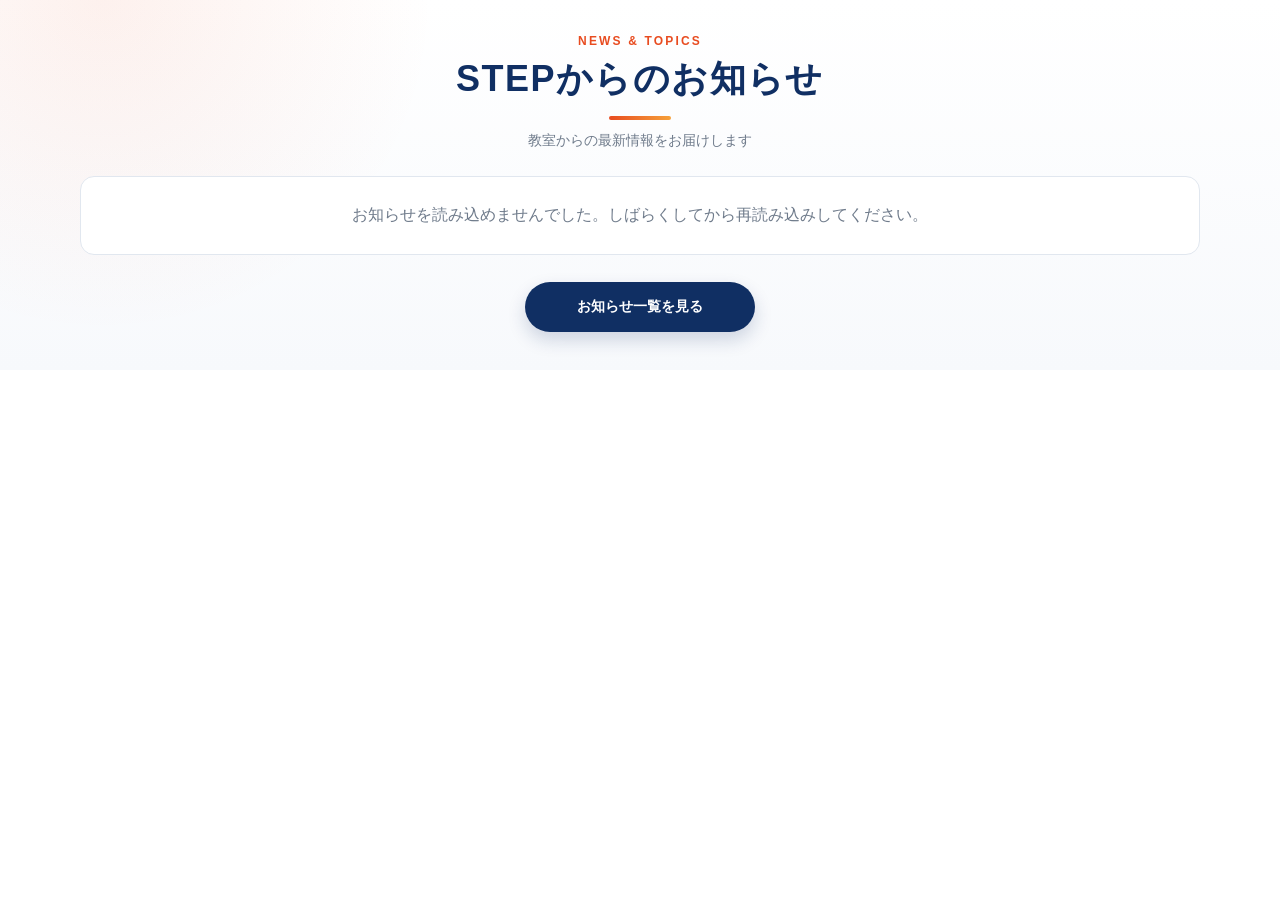
==== index.html @ c282bf86 "Add files via upload" ====
<!doctype html>
<html lang="ja">
<head>
  <meta charset="utf-8">
  <meta name="viewport" content="width=device-width, initial-scale=1, viewport-fit=cover">
  <meta name="color-scheme" content="light">
  <title>STEPからのお知らせ</title>
  <link rel="stylesheet" href="styles.css">
</head>
<body>
  <main class="news" aria-labelledby="news-title">
    <div class="news__inner">
      <header class="news__header">
        <p class="news__eyebrow">NEWS &amp; TOPICS</p>
        <h1 id="news-title" class="news__title">STEPからのお知らせ</h1>
        <p class="news__lead">教室からの最新情報をお届けします</p>
      </header>

      <div id="news-status" class="news__status" role="status">
        お知らせを読み込んでいます…
      </div>

      <section id="news-list" class="news__grid" aria-live="polite" aria-label="新着記事一覧"></section>

      <div class="news__footer">
        <a class="news__all" href="https://stepkobetsublog.blogspot.com/" target="_blank" rel="noopener noreferrer">
          お知らせ一覧を見る
        </a>
      </div>
    </div>
  </main>

  <script>
    window.STEP_NEWS_CONFIG = {
      blogUrl: "https://stepkobetsublog.blogspot.com",
      maxResults: 6,
      newDays: 5,
      summaryLength: 92
    };
  </script>
  <script src="app.js"></script>
</body>
</html>
---- styles.css ----
:root {
  --blue: #102f63;
  --blue-2: #174f91;
  --orange: #e84c20;
  --text: #233247;
  --muted: #6f7b8b;
  --line: #e1e7ef;
  --panel: #ffffff;
  --background: #f7f9fc;
}

* { box-sizing: border-box; }
html, body { margin: 0; padding: 0; background: transparent; }
body {
  font-family: -apple-system, BlinkMacSystemFont, "Segoe UI", "Noto Sans JP", "Hiragino Kaku Gothic ProN", Meiryo, sans-serif;
  color: var(--text);
  -webkit-font-smoothing: antialiased;
}

.news {
  width: 100%;
  min-height: 100%;
  padding: 34px 20px 38px;
  background:
    radial-gradient(circle at 8% 0%, rgba(232, 76, 32, .08), transparent 27%),
    linear-gradient(180deg, #fff 0%, var(--background) 100%);
}
.news__inner { width: min(1120px, 100%); margin: 0 auto; }
.news__header { margin-bottom: 26px; text-align: center; }
.news__eyebrow {
  margin: 0 0 7px;
  color: var(--orange);
  font-size: 12px;
  font-weight: 800;
  letter-spacing: .18em;
}
.news__title {
  margin: 0;
  color: var(--blue);
  font-size: clamp(25px, 3.4vw, 36px);
  line-height: 1.35;
  letter-spacing: .04em;
}
.news__title::after {
  content: "";
  display: block;
  width: 62px;
  height: 4px;
  margin: 12px auto 0;
  border-radius: 99px;
  background: linear-gradient(90deg, var(--orange), #f6a13a);
}
.news__lead { margin: 12px 0 0; color: var(--muted); font-size: 14px; }

.news__status {
  padding: 28px 18px;
  border: 1px solid var(--line);
  border-radius: 14px;
  background: #fff;
  color: var(--muted);
  text-align: center;
}
.news__status[hidden] { display: none; }
.news__grid {
  display: grid;
  grid-template-columns: repeat(3, minmax(0, 1fr));
  gap: 20px;
}
.card {
  min-width: 0;
  overflow: hidden;
  border: 1px solid var(--line);
  border-radius: 16px;
  background: var(--panel);
  box-shadow: 0 8px 25px rgba(16, 47, 99, .08);
  transition: transform .2s ease, box-shadow .2s ease;
}
.card:hover { transform: translateY(-3px); box-shadow: 0 14px 32px rgba(16, 47, 99, .14); }
.card__link { display: flex; flex-direction: column; height: 100%; color: inherit; text-decoration: none; }
.card__media {
  position: relative;
  aspect-ratio: 16 / 9;
  overflow: hidden;
  background: linear-gradient(135deg, #e8f0fb, #fff1e8);
}
.card__image { width: 100%; height: 100%; display: block; object-fit: cover; transition: transform .35s ease; }
.card:hover .card__image { transform: scale(1.035); }
.card__fallback {
  display: grid;
  width: 100%;
  height: 100%;
  place-items: center;
  color: var(--blue);
  font-size: 21px;
  font-weight: 900;
  letter-spacing: .1em;
}
.card__badge {
  position: absolute;
  top: 11px;
  left: 11px;
  padding: 6px 10px;
  border-radius: 999px;
  background: var(--orange);
  color: #fff;
  font-size: 11px;
  font-weight: 900;
  line-height: 1;
  box-shadow: 0 3px 11px rgba(0, 0, 0, .18);
}
.card__body { display: flex; flex: 1; flex-direction: column; padding: 17px 17px 18px; }
.card__date { margin-bottom: 8px; color: var(--muted); font-size: 12px; font-weight: 600; }
.card__title {
  display: -webkit-box;
  overflow: hidden;
  margin: 0 0 9px;
  color: var(--blue);
  font-size: 18px;
  line-height: 1.55;
  -webkit-box-orient: vertical;
  -webkit-line-clamp: 2;
}
.card__summary {
  display: -webkit-box;
  overflow: hidden;
  margin: 0 0 14px;
  color: #526075;
  font-size: 13px;
  line-height: 1.75;
  -webkit-box-orient: vertical;
  -webkit-line-clamp: 3;
}
.card__more { margin-top: auto; color: var(--blue-2); font-size: 13px; font-weight: 800; text-align: right; }
.card__more::after { content: " 〉"; }
.news__footer { margin-top: 27px; text-align: center; }
.news__all {
  display: inline-flex;
  min-width: 230px;
  min-height: 50px;
  align-items: center;
  justify-content: center;
  padding: 12px 25px;
  border-radius: 999px;
  background: var(--blue);
  color: #fff;
  font-size: 14px;
  font-weight: 800;
  text-decoration: none;
  box-shadow: 0 8px 18px rgba(16, 47, 99, .18);
}
.news__all:hover { background: var(--blue-2); }

@media (max-width: 840px) {
  .news { padding: 29px 16px 34px; }
  .news__grid { grid-template-columns: repeat(2, minmax(0, 1fr)); }
}
@media (max-width: 560px) {
  .news { padding: 24px 12px 28px; }
  .news__header { margin-bottom: 20px; }
  .news__lead { font-size: 13px; }
  .news__grid { grid-template-columns: 1fr; gap: 15px; }
  .card__body { padding: 15px 15px 16px; }
  .card__title { font-size: 17px; }
}
@media (prefers-reduced-motion: reduce) {
  .card, .card__image { transition: none; }
}
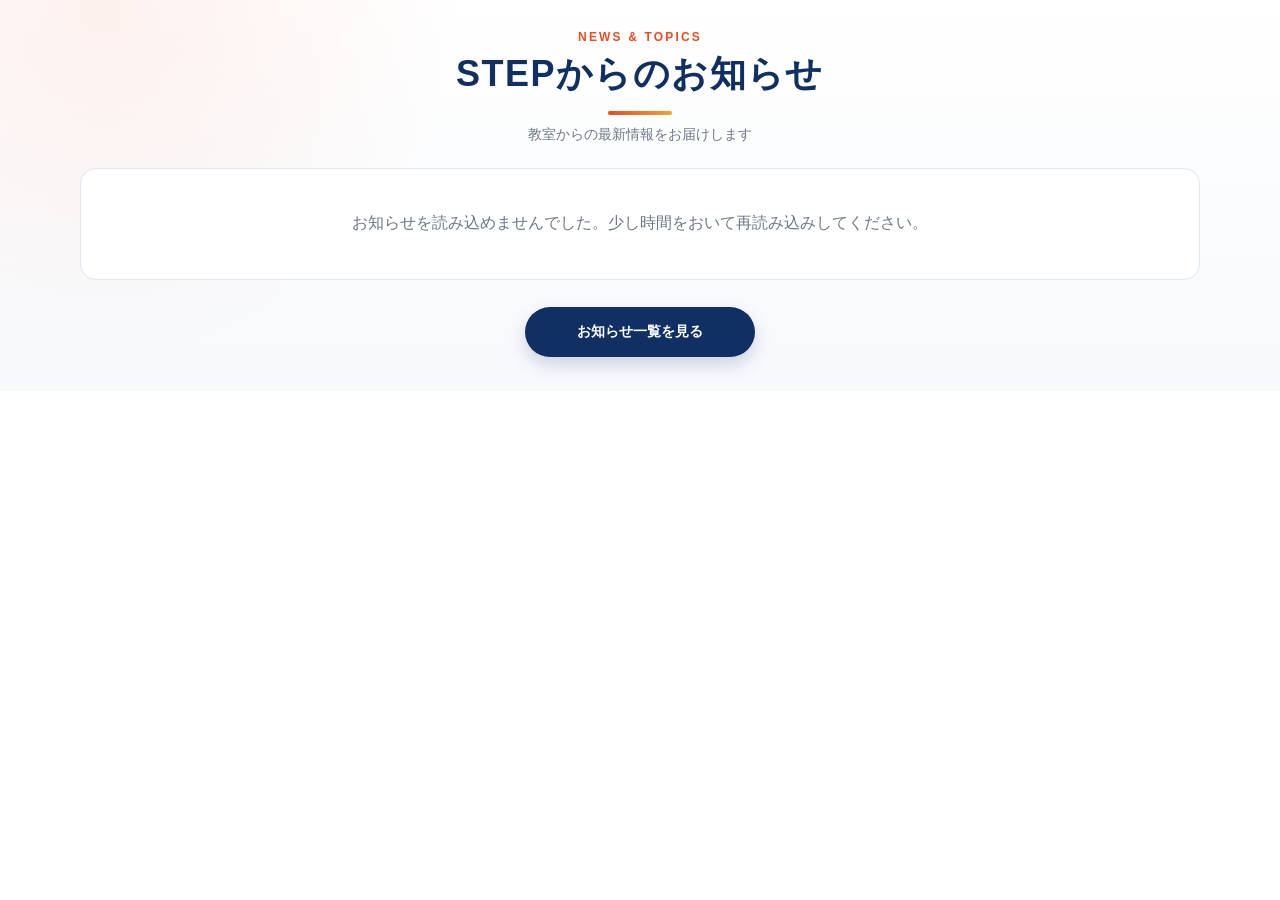
==== commit be4821bf: "Add files via upload" ====
--- a/index.html
+++ b/index.html
@@ -4,8 +4,11 @@
   <meta charset="utf-8">
   <meta name="viewport" content="width=device-width, initial-scale=1, viewport-fit=cover">
   <meta name="color-scheme" content="light">
+  <meta name="robots" content="index,follow">
+  <meta name="description" content="個別指導STEPからの最新のお知らせ">
   <title>STEPからのお知らせ</title>
-  <link rel="stylesheet" href="styles.css">
+  <link rel="preconnect" href="https://stepkobetsublog.blogspot.com">
+  <link rel="stylesheet" href="styles.css?v=2.0.0">
 </head>
 <body>
   <main class="news" aria-labelledby="news-title">
@@ -16,14 +19,18 @@
         <p class="news__lead">教室からの最新情報をお届けします</p>
       </header>
 
-      <div id="news-status" class="news__status" role="status">
+      <div id="news-status" class="news__status" role="status" aria-live="polite">
+        <span class="news__spinner" aria-hidden="true"></span>
         お知らせを読み込んでいます…
       </div>
 
       <section id="news-list" class="news__grid" aria-live="polite" aria-label="新着記事一覧"></section>
 
       <div class="news__footer">
-        <a class="news__all" href="https://stepkobetsublog.blogspot.com/" target="_blank" rel="noopener noreferrer">
+        <a class="news__all"
+           href="https://stepkobetsublog.blogspot.com/"
+           target="_blank"
+           rel="noopener noreferrer">
           お知らせ一覧を見る
         </a>
       </div>
@@ -35,9 +42,12 @@
       blogUrl: "https://stepkobetsublog.blogspot.com",
       maxResults: 6,
       newDays: 5,
-      summaryLength: 92
+      summaryLength: 100,
+      timeoutMs: 15000,
+      importantLabels: ["重要", "重要なお知らせ"],
+      hiddenLabels: []
     };
   </script>
-  <script src="app.js"></script>
+  <script src="app.js?v=2.0.0"></script>
 </body>
 </html>
--- a/styles.css
+++ b/styles.css
@@ -1,125 +1,240 @@
 :root {
-  --blue: #102f63;
-  --blue-2: #174f91;
-  --orange: #e84c20;
-  --text: #233247;
-  --muted: #6f7b8b;
-  --line: #e1e7ef;
-  --panel: #ffffff;
+  --step-blue: #102f63;
+  --step-blue-light: #1b579c;
+  --step-orange: #e84c20;
+  --step-gold: #f2a33a;
+  --text: #243247;
+  --muted: #6d7888;
+  --line: #dfe6ef;
+  --surface: #ffffff;
   --background: #f7f9fc;
+  --danger: #b42318;
 }
 
 * { box-sizing: border-box; }
-html, body { margin: 0; padding: 0; background: transparent; }
+
+html, body {
+  margin: 0;
+  padding: 0;
+  background: transparent;
+}
+
 body {
-  font-family: -apple-system, BlinkMacSystemFont, "Segoe UI", "Noto Sans JP", "Hiragino Kaku Gothic ProN", Meiryo, sans-serif;
   color: var(--text);
+  font-family:
+    -apple-system, BlinkMacSystemFont, "Segoe UI", "Noto Sans JP",
+    "Hiragino Kaku Gothic ProN", Meiryo, sans-serif;
   -webkit-font-smoothing: antialiased;
+  text-rendering: optimizeLegibility;
 }
 
 .news {
   width: 100%;
   min-height: 100%;
-  padding: 34px 20px 38px;
+  padding: 30px 18px 34px;
   background:
-    radial-gradient(circle at 8% 0%, rgba(232, 76, 32, .08), transparent 27%),
+    radial-gradient(circle at 8% 0%, rgba(232, 76, 32, .08), transparent 29%),
     linear-gradient(180deg, #fff 0%, var(--background) 100%);
 }
-.news__inner { width: min(1120px, 100%); margin: 0 auto; }
-.news__header { margin-bottom: 26px; text-align: center; }
+
+.news__inner {
+  width: min(1120px, 100%);
+  margin: 0 auto;
+}
+
+.news__header {
+  margin-bottom: 24px;
+  text-align: center;
+}
+
 .news__eyebrow {
-  margin: 0 0 7px;
-  color: var(--orange);
+  margin: 0 0 6px;
+  color: var(--step-orange);
   font-size: 12px;
-  font-weight: 800;
+  font-weight: 900;
   letter-spacing: .18em;
 }
+
 .news__title {
   margin: 0;
-  color: var(--blue);
+  color: var(--step-blue);
   font-size: clamp(25px, 3.4vw, 36px);
   line-height: 1.35;
   letter-spacing: .04em;
 }
+
 .news__title::after {
   content: "";
   display: block;
-  width: 62px;
+  width: 64px;
   height: 4px;
   margin: 12px auto 0;
-  border-radius: 99px;
-  background: linear-gradient(90deg, var(--orange), #f6a13a);
-}
-.news__lead { margin: 12px 0 0; color: var(--muted); font-size: 14px; }
+  border-radius: 999px;
+  background: linear-gradient(90deg, var(--step-orange), var(--step-gold));
+}
+
+.news__lead {
+  margin: 11px 0 0;
+  color: var(--muted);
+  font-size: 14px;
+}
 
 .news__status {
-  padding: 28px 18px;
+  display: flex;
+  min-height: 112px;
+  align-items: center;
+  justify-content: center;
+  gap: 10px;
+  padding: 24px 18px;
   border: 1px solid var(--line);
-  border-radius: 14px;
+  border-radius: 16px;
   background: #fff;
   color: var(--muted);
   text-align: center;
 }
+
 .news__status[hidden] { display: none; }
+
+.news__spinner {
+  width: 20px;
+  height: 20px;
+  border: 3px solid #dfe6ef;
+  border-top-color: var(--step-blue-light);
+  border-radius: 50%;
+  animation: spin .8s linear infinite;
+}
+
 .news__grid {
   display: grid;
   grid-template-columns: repeat(3, minmax(0, 1fr));
   gap: 20px;
 }
+
 .card {
+  position: relative;
   min-width: 0;
   overflow: hidden;
   border: 1px solid var(--line);
-  border-radius: 16px;
-  background: var(--panel);
+  border-radius: 17px;
+  background: var(--surface);
   box-shadow: 0 8px 25px rgba(16, 47, 99, .08);
   transition: transform .2s ease, box-shadow .2s ease;
 }
-.card:hover { transform: translateY(-3px); box-shadow: 0 14px 32px rgba(16, 47, 99, .14); }
-.card__link { display: flex; flex-direction: column; height: 100%; color: inherit; text-decoration: none; }
+
+.card--important {
+  border-color: rgba(232, 76, 32, .45);
+  box-shadow: 0 9px 27px rgba(180, 35, 24, .12);
+}
+
+.card:hover {
+  transform: translateY(-3px);
+  box-shadow: 0 14px 32px rgba(16, 47, 99, .14);
+}
+
+.card__link {
+  display: flex;
+  height: 100%;
+  flex-direction: column;
+  color: inherit;
+  text-decoration: none;
+}
+
 .card__media {
   position: relative;
+  overflow: hidden;
   aspect-ratio: 16 / 9;
-  overflow: hidden;
   background: linear-gradient(135deg, #e8f0fb, #fff1e8);
 }
-.card__image { width: 100%; height: 100%; display: block; object-fit: cover; transition: transform .35s ease; }
+
+.card__image {
+  display: block;
+  width: 100%;
+  height: 100%;
+  object-fit: cover;
+  transition: transform .35s ease;
+}
+
 .card:hover .card__image { transform: scale(1.035); }
+
 .card__fallback {
   display: grid;
   width: 100%;
   height: 100%;
   place-items: center;
-  color: var(--blue);
+  color: var(--step-blue);
   font-size: 21px;
   font-weight: 900;
   letter-spacing: .1em;
 }
-.card__badge {
+
+.card__flags {
   position: absolute;
   top: 11px;
   left: 11px;
+  display: flex;
+  flex-wrap: wrap;
+  gap: 6px;
+}
+
+.card__badge {
   padding: 6px 10px;
   border-radius: 999px;
-  background: var(--orange);
   color: #fff;
   font-size: 11px;
   font-weight: 900;
   line-height: 1;
-  box-shadow: 0 3px 11px rgba(0, 0, 0, .18);
-}
-.card__body { display: flex; flex: 1; flex-direction: column; padding: 17px 17px 18px; }
-.card__date { margin-bottom: 8px; color: var(--muted); font-size: 12px; font-weight: 600; }
+  box-shadow: 0 3px 11px rgba(0, 0, 0, .17);
+}
+
+.card__badge--new { background: var(--step-orange); }
+.card__badge--important { background: var(--danger); }
+
+.card__body {
+  display: flex;
+  flex: 1;
+  flex-direction: column;
+  padding: 16px 17px 18px;
+}
+
+.card__meta {
+  display: flex;
+  min-height: 23px;
+  align-items: center;
+  justify-content: space-between;
+  gap: 8px;
+  margin-bottom: 8px;
+}
+
+.card__date {
+  color: var(--muted);
+  font-size: 12px;
+  font-weight: 650;
+}
+
+.card__category {
+  overflow: hidden;
+  max-width: 55%;
+  padding: 4px 8px;
+  border-radius: 999px;
+  background: #edf3fa;
+  color: var(--step-blue-light);
+  font-size: 10px;
+  font-weight: 800;
+  text-overflow: ellipsis;
+  white-space: nowrap;
+}
+
 .card__title {
   display: -webkit-box;
   overflow: hidden;
   margin: 0 0 9px;
-  color: var(--blue);
+  color: var(--step-blue);
   font-size: 18px;
   line-height: 1.55;
   -webkit-box-orient: vertical;
   -webkit-line-clamp: 2;
 }
+
 .card__summary {
   display: -webkit-box;
   overflow: hidden;
@@ -130,9 +245,22 @@
   -webkit-box-orient: vertical;
   -webkit-line-clamp: 3;
 }
-.card__more { margin-top: auto; color: var(--blue-2); font-size: 13px; font-weight: 800; text-align: right; }
+
+.card__more {
+  margin-top: auto;
+  color: var(--step-blue-light);
+  font-size: 13px;
+  font-weight: 850;
+  text-align: right;
+}
+
 .card__more::after { content: " 〉"; }
-.news__footer { margin-top: 27px; text-align: center; }
+
+.news__footer {
+  margin-top: 27px;
+  text-align: center;
+}
+
 .news__all {
   display: inline-flex;
   min-width: 230px;
@@ -141,27 +269,37 @@
   justify-content: center;
   padding: 12px 25px;
   border-radius: 999px;
-  background: var(--blue);
+  background: var(--step-blue);
   color: #fff;
   font-size: 14px;
-  font-weight: 800;
+  font-weight: 850;
   text-decoration: none;
   box-shadow: 0 8px 18px rgba(16, 47, 99, .18);
-}
-.news__all:hover { background: var(--blue-2); }
+  transition: transform .2s ease, background .2s ease;
+}
+
+.news__all:hover {
+  background: var(--step-blue-light);
+  transform: translateY(-1px);
+}
+
+@keyframes spin { to { transform: rotate(360deg); } }
 
 @media (max-width: 840px) {
-  .news { padding: 29px 16px 34px; }
+  .news { padding: 27px 15px 32px; }
   .news__grid { grid-template-columns: repeat(2, minmax(0, 1fr)); }
 }
+
 @media (max-width: 560px) {
-  .news { padding: 24px 12px 28px; }
-  .news__header { margin-bottom: 20px; }
+  .news { padding: 22px 11px 27px; }
+  .news__header { margin-bottom: 19px; }
   .news__lead { font-size: 13px; }
   .news__grid { grid-template-columns: 1fr; gap: 15px; }
-  .card__body { padding: 15px 15px 16px; }
+  .card__body { padding: 14px 15px 16px; }
   .card__title { font-size: 17px; }
 }
+
 @media (prefers-reduced-motion: reduce) {
-  .card, .card__image { transition: none; }
-}
+  .news__spinner { animation: none; }
+  .card, .card__image, .news__all { transition: none; }
+}
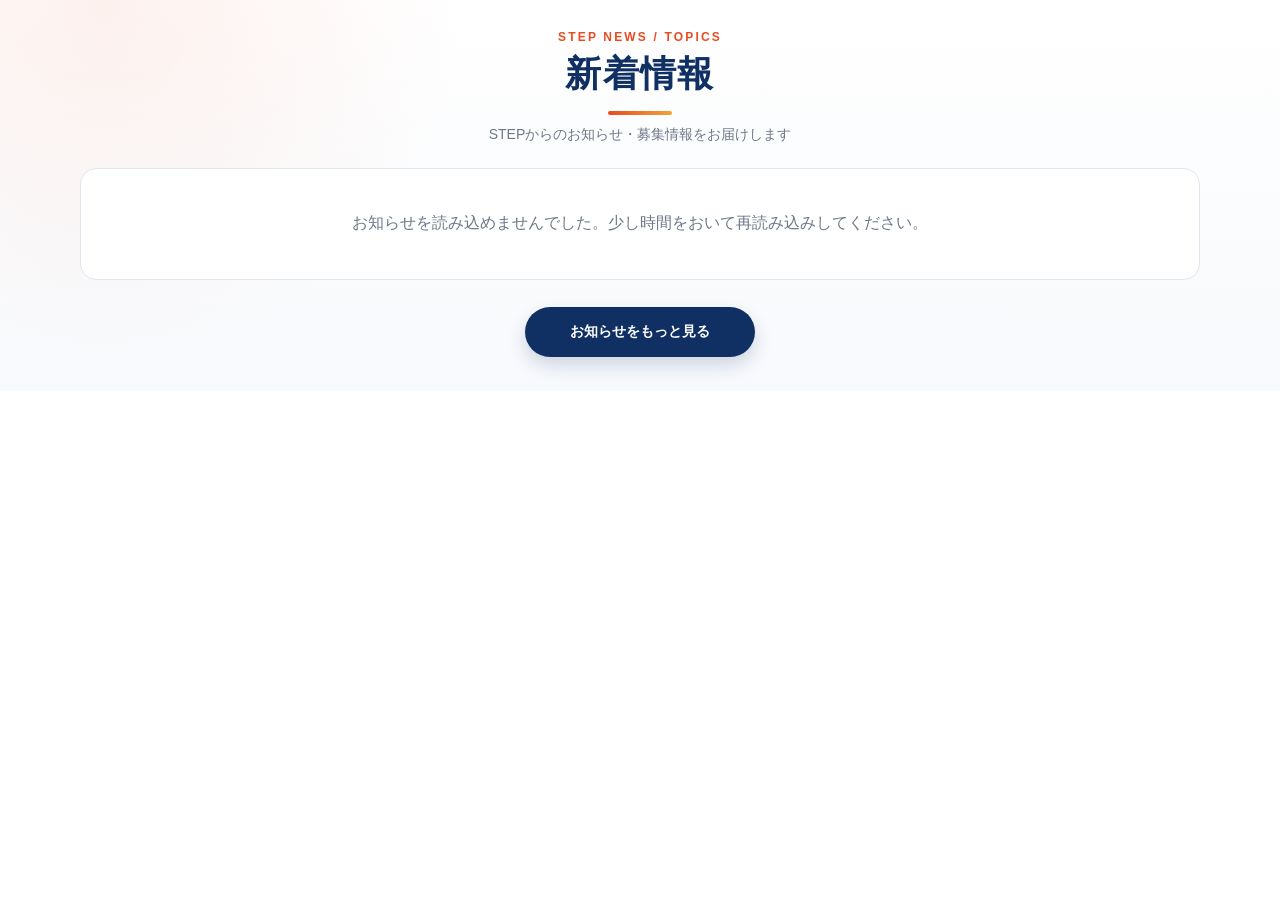
==== commit cd58fa7b: "Switch homepage feed to public announcements blog" ====
--- a/index.html
+++ b/index.html
@@ -5,18 +5,20 @@
   <meta name="viewport" content="width=device-width, initial-scale=1, viewport-fit=cover">
   <meta name="color-scheme" content="light">
   <meta name="robots" content="index,follow">
-  <meta name="description" content="個別指導STEPからの最新のお知らせ">
-  <title>STEPからのお知らせ</title>
-  <link rel="preconnect" href="https://stepkobetsublog.blogspot.com">
-  <link rel="stylesheet" href="styles.css?v=2.0.0">
+  <meta name="description" content="個別指導STEPの外部向けお知らせ・募集情報">
+  <title>STEPの新着情報</title>
+  <link rel="preconnect" href="https://stepkobetsukokuchi.blogspot.com">
+  <link rel="stylesheet" href="styles.css?v=2.1.0">
 </head>
 <body>
   <main class="news" aria-labelledby="news-title">
     <div class="news__inner">
       <header class="news__header">
-        <p class="news__eyebrow">NEWS &amp; TOPICS</p>
-        <h1 id="news-title" class="news__title">STEPからのお知らせ</h1>
-        <p class="news__lead">教室からの最新情報をお届けします</p>
+        <div>
+          <p class="news__eyebrow">STEP NEWS / TOPICS</p>
+          <h1 id="news-title" class="news__title">新着情報</h1>
+        </div>
+        <p class="news__lead">STEPからのお知らせ・募集情報をお届けします</p>
       </header>
 
       <div id="news-status" class="news__status" role="status" aria-live="polite">
@@ -28,10 +30,10 @@
 
       <div class="news__footer">
         <a class="news__all"
-           href="https://stepkobetsublog.blogspot.com/"
+           href="https://stepkobetsukokuchi.blogspot.com/"
            target="_blank"
            rel="noopener noreferrer">
-          お知らせ一覧を見る
+          お知らせをもっと見る
         </a>
       </div>
     </div>
@@ -39,7 +41,7 @@
 
   <script>
     window.STEP_NEWS_CONFIG = {
-      blogUrl: "https://stepkobetsublog.blogspot.com",
+      blogUrl: "https://stepkobetsukokuchi.blogspot.com",
       maxResults: 6,
       newDays: 5,
       summaryLength: 100,
@@ -48,6 +50,6 @@
       hiddenLabels: []
     };
   </script>
-  <script src="app.js?v=2.0.0"></script>
+  <script src="app.js?v=2.1.0"></script>
 </body>
 </html>
